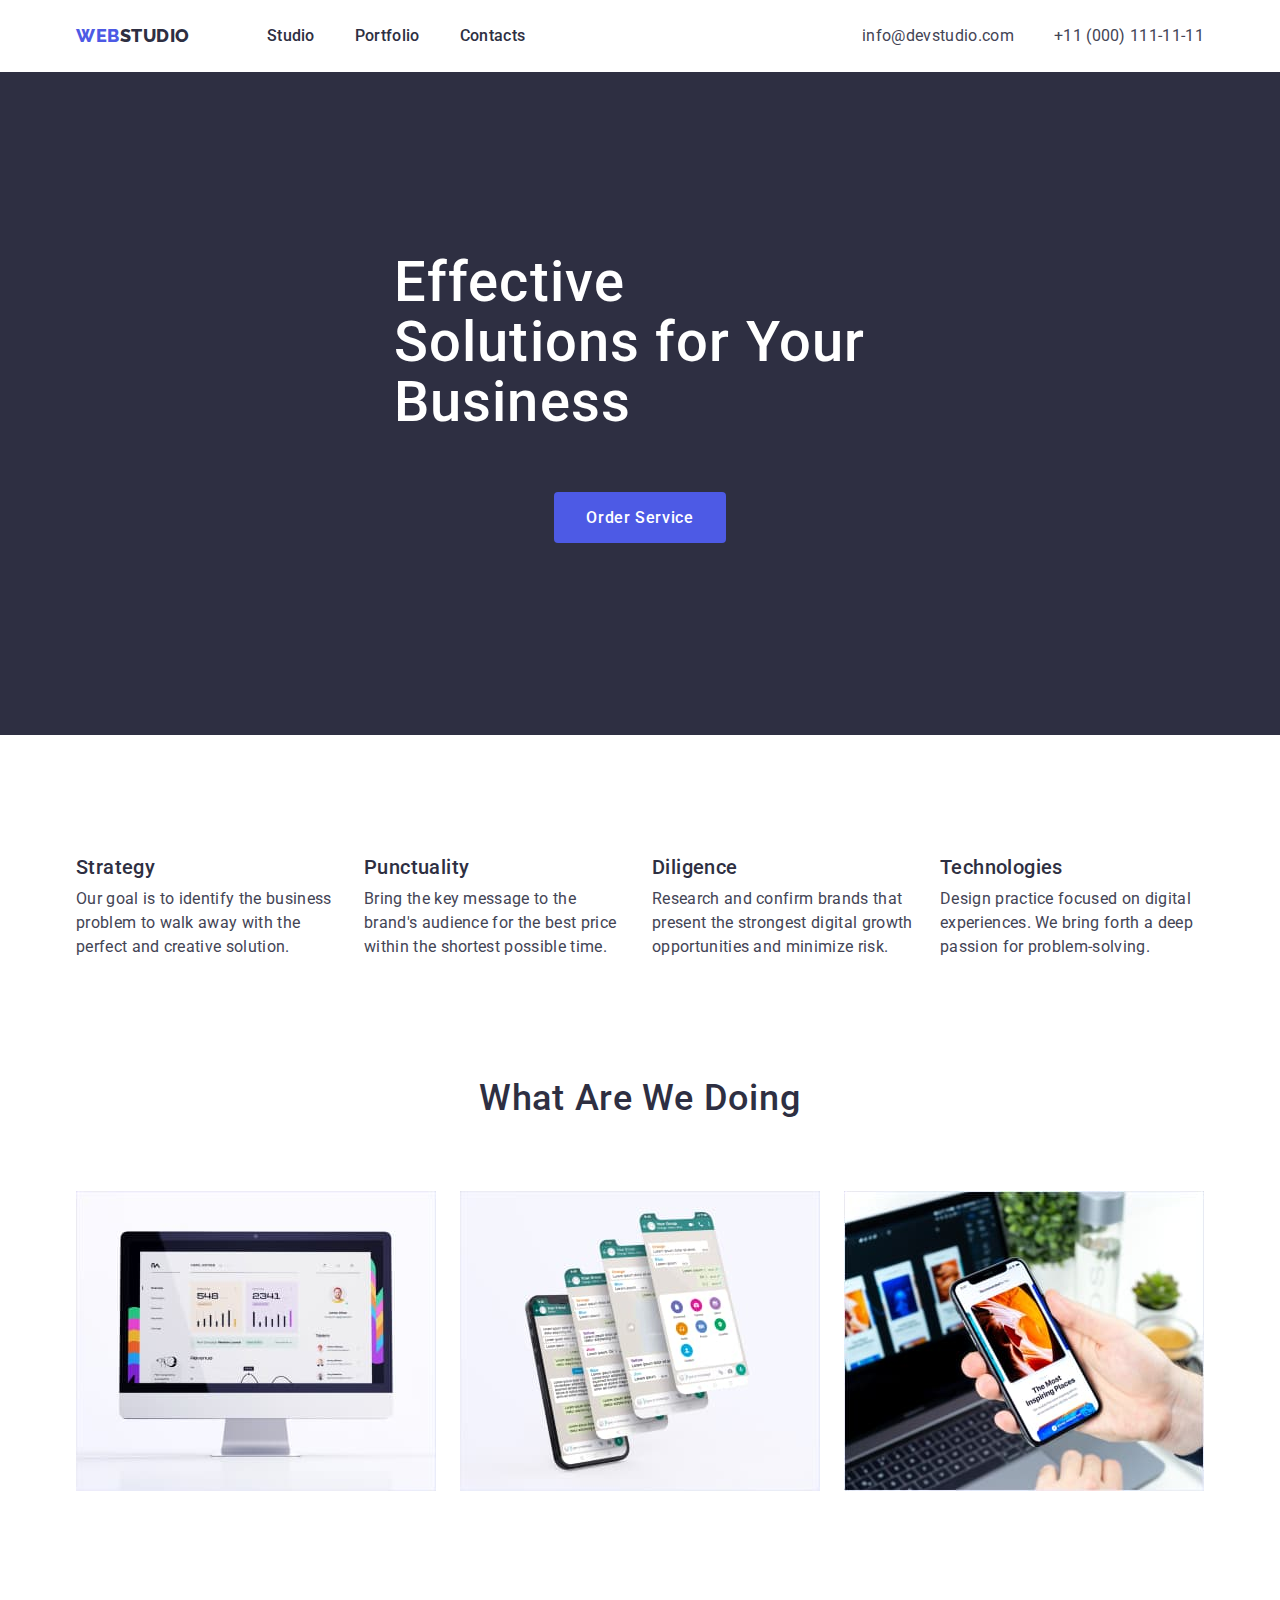
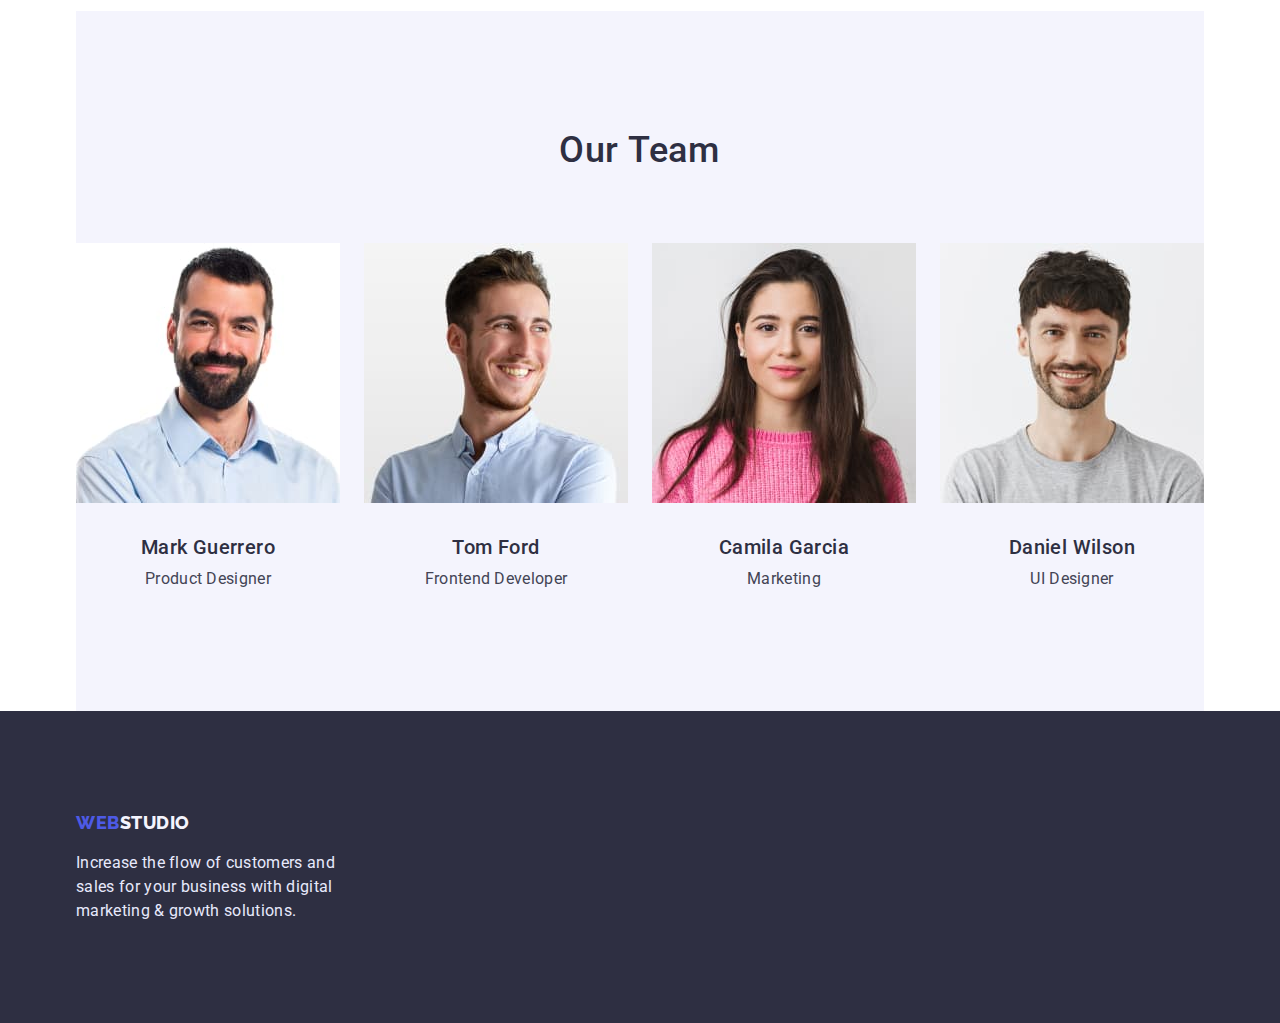
==== index.html @ e655b71c "homework 3" ====
<!DOCTYPE html>
<html lang="en">
	<head>
		<meta charset="UTF-8" />
		<meta http-equiv="X-UA-Compatible" content="IE=edge" />
		<meta name="viewport" content="width=device-width, initial-scale=1.0" />
		<title>Main Page</title>
		<link rel="preconnect" href="https://fonts.googleapis.com" />
		<link rel="preconnect" href="https://fonts.gstatic.com" crossorigin />
		<link
			rel="stylesheet"
			href="https://fonts.googleapis.com/css2?family=Raleway:wght@800&family=Roboto:wght@400;500;700;900&display=swap"
		/>
		<link
			rel="stylesheet"
			href="https://cdnjs.cloudflare.com/ajax/libs/modern-normalize/1.0.0/modern-normalize.min.css"
		/>
		<link rel="stylesheet" href="./css/styles.css" />
	</head>
	<body>
		<header class="header">
			<div class="page-header container">
				<!-- Logo -->
				<a href="#" class="link logo"><span class="web">WEB</span>STUDIO</a>
				<!-- Nav -->
				<ul class="header-list">
					<li class="header-item"><a class="header-link link" href="./index.html">Studio</a></li>
					<li class="header-item"><a class="header-link link" href="./portfolio.html">Portfolio</a></li>
					<li class="header-item"><a class="header-link link" href="#">Contacts</a></li>
				</ul>
				<!-- Contacts -->
				<ul class="header-contacts">
					<li><a class="header-phone link" href="mailto:info@devstudio.com">info@devstudio.com</a></li>
					<li><a class="header-mail link" href="tel:+110001111111">+11 (000) 111-11-11</a></li>
				</ul>
			</div>
		</header>
		<main>
			<!-- Hero -->
			<section class="hero">
				<div class="container">
					<h1 class="hero-title">Effective Solutions for Your Business</h1>
					<button class="hero-button" type="button">Order Service</button>
				</div>
			</section>
			<!-- Qualities -->
			<div class="container">
				<section class="qualities">
					<h2 class="visually-hidden">Qualities</h2>
					<ul class="qualities-list">
						<li class="qualities-item">
							<h3 class="qualities-title">Strategy</h3>
							<p class="qualities-text">
								Our goal is to identify the business problem to walk away with the perfect and creative solution.
							</p>
						</li>
						<li class="qualities-item">
							<h3 class="qualities-title">Punctuality</h3>
							<p class="qualities-text">
								Bring the key message to the brand's audience for the best price within the shortest possible time.
							</p>
						</li>
						<li class="qualities-item">
							<h3 class="qualities-title">Diligence</h3>
							<p class="qualities-text">
								Research and confirm brands that present the strongest digital growth opportunities and minimize risk.
							</p>
						</li>
						<li class="qualities-item">
							<h3 class="qualities-title">Technologies</h3>
							<p class="qualities-text">
								Design practice focused on digital experiences. We bring forth a deep passion for problem-solving.
							</p>
						</li>
					</ul>
				</section>
			</div>

			<!-- What are we doing -->
			<div class="container">
				<section class="work">
					<h2 class="work-title">What are we doing</h2>
					<ul class="work-list">
						<li><img width="360" height="300" src="./img/about/monitor.jpg" alt="monitor" /></li>
						<li><img width="360" height="300" src="./img/about/phone.jpg" alt="phone" /></li>
						<li>
							<img width="360" height="300" src="./img/about/a_phone_in_hand.jpg" alt="Phone in hand" />
						</li>
					</ul>
				</section>
			</div>
			<!-- Team -->
			<div class="container">
				<section class="team">
					<h2 class="team-title">Our Team</h2>
					<ul class="team-list">
						<li class="team-item">
							<img width="264" height="260" src="./img/team/mark.jpg" alt="Photo of Mark Guerrero" />
							<h3 class="name">Mark Guerrero</h3>
							<p class="job">Product Designer</p>
						</li>
						<li class="team-item">
							<img width="264" height="260" src="./img/team/tom.jpg" alt="Photo of Tom Ford" />
							<h3 class="name">Tom Ford</h3>
							<p class="job">Frontend Developer</p>
						</li>
						<li class="team-item">
							<img width="264" height="260" src="./img/team/camila.jpg" alt="Photo of Camila Garcia" />
							<h3 class="name">Camila Garcia</h3>
							<p class="job">Marketing</p>
						</li>
						<li class="team-item">
							<img width="264" height="260" src="./img/team/daniel.jpg" alt="Photo of Daniel Wilson" />
							<h3 class="name">Daniel Wilson</h3>
							<p class="job">UI Designer</p>
						</li>
					</ul>
				</section>
			</div>
		</main>
		<!-- Footer -->
		<footer class="footer">
			<div class="container">
				<!-- logo -->
				<a class="link logo" href="#"><span class="web">WEB</span>STUDIO</a>
				<p class="footer-text">
					Increase the flow of customers and sales for your business with digital marketing & growth solutions.
				</p>
			</div>
		</footer>
	</body>
</html>
---- css/styles.css ----
:root {
	--main-text-color: #434455;
	--secondary-text-color: #2e2f42;
	--accent-text-color: #fff;
	--logo-color: #4d5ae5;
	--footer-tex-color: #e7e9fc;
	--main-background-color: #e5e5e5;
	--secondary-background-color: #f4f4fd;
}

.visually-hidden {
	position: absolute;
	width: 1px;
	height: 1px;
	margin: -1px;
	border: 0;
	padding: 0;
	white-space: nowrap;
	clip-path: inset(100%);
	clip: rect(0 0 0 0);
	overflow: hidden;
}
ul {
	list-style: none;
	margin-top: 0;
	margin-bottom: 0;
	padding-left: 0;
}
.link {
	font-family: inherit;
	text-decoration: none;
}
h1,
h2,
h3,
h4,
p {
	margin-top: 0;
	margin-bottom: 0;
}
img {
	display: block;
}
button {
	cursor: pointer;
}
body {
	font-family: "Roboto", sans-serif;
	color: var(--main-text-color);
	background-color: var(--accent-text-color);
}
.container {
	width: 1152px;
	margin-left: auto;
	margin-right: auto;
	padding-left: 12px;
	padding-right: 12px;
}
/* --Header-- */
.page-header {
	display: flex;
	align-items: center;
	padding-top: 24px;
	padding-bottom: 24px;
}
.logo {
	margin-right: 77px;
}
.header-item:not(:last-child) {
	margin-right: 40px;
}
.header-list {
	display: flex;
}
.header-contacts {
	display: flex;
	margin-left: auto;
}
.header-phone {
	margin-right: 40px;
}
.logo {
	font-family: "Raleway", sans-serif;
	font-weight: 800;
	font-size: 18px;
	line-height: 1.33;
	letter-spacing: 0.03em;
	color: var(--secondary-text-color);
}
.web {
	font-family: "Raleway", sans-serif;
	font-weight: 800;
	font-size: 18px;
	line-height: 1.33;
	letter-spacing: 0.03em;
	color: var(--logo-color);
}
.header-link {
	font-weight: 500;
	font-size: 16px;
	line-height: 1.5;
	letter-spacing: 0.02em;
	color: var(--secondary-text-color);
}
.header-link:hover,
.header-link:focus {
	color: var(--main-text-color);
}
.header-link:active {
	color: var(--logo-color);
}
.header-phone,
.header-mail {
	font-size: 16px;
	line-height: 1.5;
	letter-spacing: 0.02em;
	color: var(--main-text-color);
}
.header-phone:hover,
.header-mail:hover,
.header-phone:focus,
.header-mail:focus {
	color: var(--logo-color);
}
/* --Main Page-- */
/* --Hero-- */
.hero {
	background-color: var(--secondary-text-color);
}
.hero > .container {
	padding-top: 181px;
	padding-bottom: 192px;
}
.hero-title {
	width: 492px;
	margin-left: auto;
	margin-right: auto;
	margin-bottom: 59px;

	font-weight: 500;
	font-size: 56px;
	line-height: 1.07;
	letter-spacing: 0.02em;
	color: var(--accent-text-color);
}
.hero-button {
	display: block;
	padding: 16px 32px;
	margin-left: auto;
	margin-right: auto;

	font-family: "Roboto", sans-serif;
	font-weight: 500;
	font-style: normal;
	font-size: 16px;
	line-height: 1.19;
	letter-spacing: 0.04em;
	color: var(--accent-text-color);
	background: var(--logo-color);
	border-radius: 4px;
	border: transparent;
}
.hero-button:hover {
	background-color: var(--logo-color);
}
.hero-button:active {
	background-color: #404bbf;
}
/* --Qualities-- */
.qualities {
	padding-top: 120px;
	padding-bottom: 120px;
}
.qualities-list {
	display: flex;
	margin-right: -24px;
}
.qualities-item {
	flex-basis: calc(100% / 4 - 24px);
	margin-right: 24px;
}
.qualities-title {
	margin-bottom: 8px;

	font-weight: 500;
	font-size: 20px;
	line-height: 1.2;
	letter-spacing: 0.02em;
	color: var(--secondary-text-color);
}
.qualities-text {
	font-size: 16px;
	line-height: 1.5;
	letter-spacing: 0.02em;
	color: var(--main-text-color);
}
/* Work */
.work {
	padding-bottom: 120px;
}
.work-title {
	width: 322px;
	margin-left: auto;
	margin-right: auto;
	margin-bottom: 72px;

	font-weight: 500;
	font-size: 36px;
	line-height: 1.11;
	letter-spacing: 0.02em;
	text-transform: capitalize;
	color: var(--secondary-text-color);
}
.work-list {
	display: flex;
	justify-content: space-between;
}
/* --Team-- */
.team {
	padding-top: 120px;
	padding-bottom: 120px;

	background-color: var(--secondary-background-color);
}
.team-list {
	display: flex;
	justify-content: space-between;
	text-align: center;
}
.team-title {
	width: 162px;
	margin-left: auto;
	margin-right: auto;
	margin-bottom: 72px;

	font-weight: 500;
	font-size: 36px;
	line-height: 1.11;
	letter-spacing: 0.02em;
	text-transform: capitalize;
	color: var(--secondary-text-color);
}
.name {
	width: 135px;
	margin-left: auto;
	margin-right: auto;
	margin-top: 32px;
	margin-bottom: 8px;

	text-align: center;
	font-weight: 500;
	font-size: 20px;
	line-height: 1.2;
	letter-spacing: 0.02em;
	color: var(--secondary-text-color);
}
.job {
	width: ;
	font-size: 16px;
	line-height: 1.5;
	letter-spacing: 0.02em;
	color: var(--main-text-color);
}
/* --Portfolio Page-- */
/* --Filter-- */
.filter {
	display: flex;
	justify-content: center;
	padding-top: 96px;
	padding-bottom: 72px;
}
.filter-item:not(:last-child) {
	margin-right: 24px;
}
.filter-button {
	padding: 8px 16px;

	font-family: inherit;
	font-weight: 500;
	font-style: normal;
	font-size: 16px;
	line-height: 1.5;
	letter-spacing: 0.04em;
	color: var(--logo-color);
	background: var(--secondary-background-color);
	border: 1px solid var(--footer-tex-color);
	border-radius: 4px;
}
.filter-button:hover,
.filter-button:focus {
	color: var(--accent-text-color);
	background: var(--logo-color);
}
/* --Portfolio-- */
.portfolio-list {
	display: flex;
	padding: 0;
	margin: 0;
	flex-wrap: wrap;
	padding-bottom: 120px;
	margin-right: -24px;
}
.portfolio-item {
	flex-basis: calc(100% / 3 - 24px);
}
.portfolio-item:not(:nth-child(3n)) {
	margin-right: 24px;
}
.portfolio-item:not(:nth-last-child(-n + 3)) {
	margin-bottom: 48px;
}
.portfolio-card {
	display: block;
	margin-bottom: 32px;
}
.portfolio-title {
	padding-left: 16px;
	margin-bottom: 8px;

	font-weight: 500;
	font-size: 20px;
	line-height: 1.2;
	letter-spacing: 0.02em;
	color: var(--secondary-text-color);
}
.portfolio-text {
	padding-left: 16px;

	font-size: 16px;
	line-height: 1.5;
	letter-spacing: 0.02em;
	color: var(--main-text-color);
}
.portfolio-text {
	font-size: 16px;
	line-height: 1.5;
	letter-spacing: 0.02em;
	color: var(--secondary-background-color);
}
/* --Footer-- */
.footer {
	background-color: var(--secondary-text-color);
	padding-top: 100px;
	padding-bottom: 100px;
}
.footer .logo {
	font-family: "Raleway", sans-serif;
	font-weight: 800;
	font-size: 18px;
	line-height: 1.33;
	letter-spacing: 0.03em;
	color: var(--secondary-background-color);
}
.footer-text {
	width: 264px;
	margin-top: 16px;

	font-size: 16px;
	line-height: 1.5;
	letter-spacing: 0.02em;
	color: var(--footer-tex-color);
	background: var(--secondary-text-color);
}
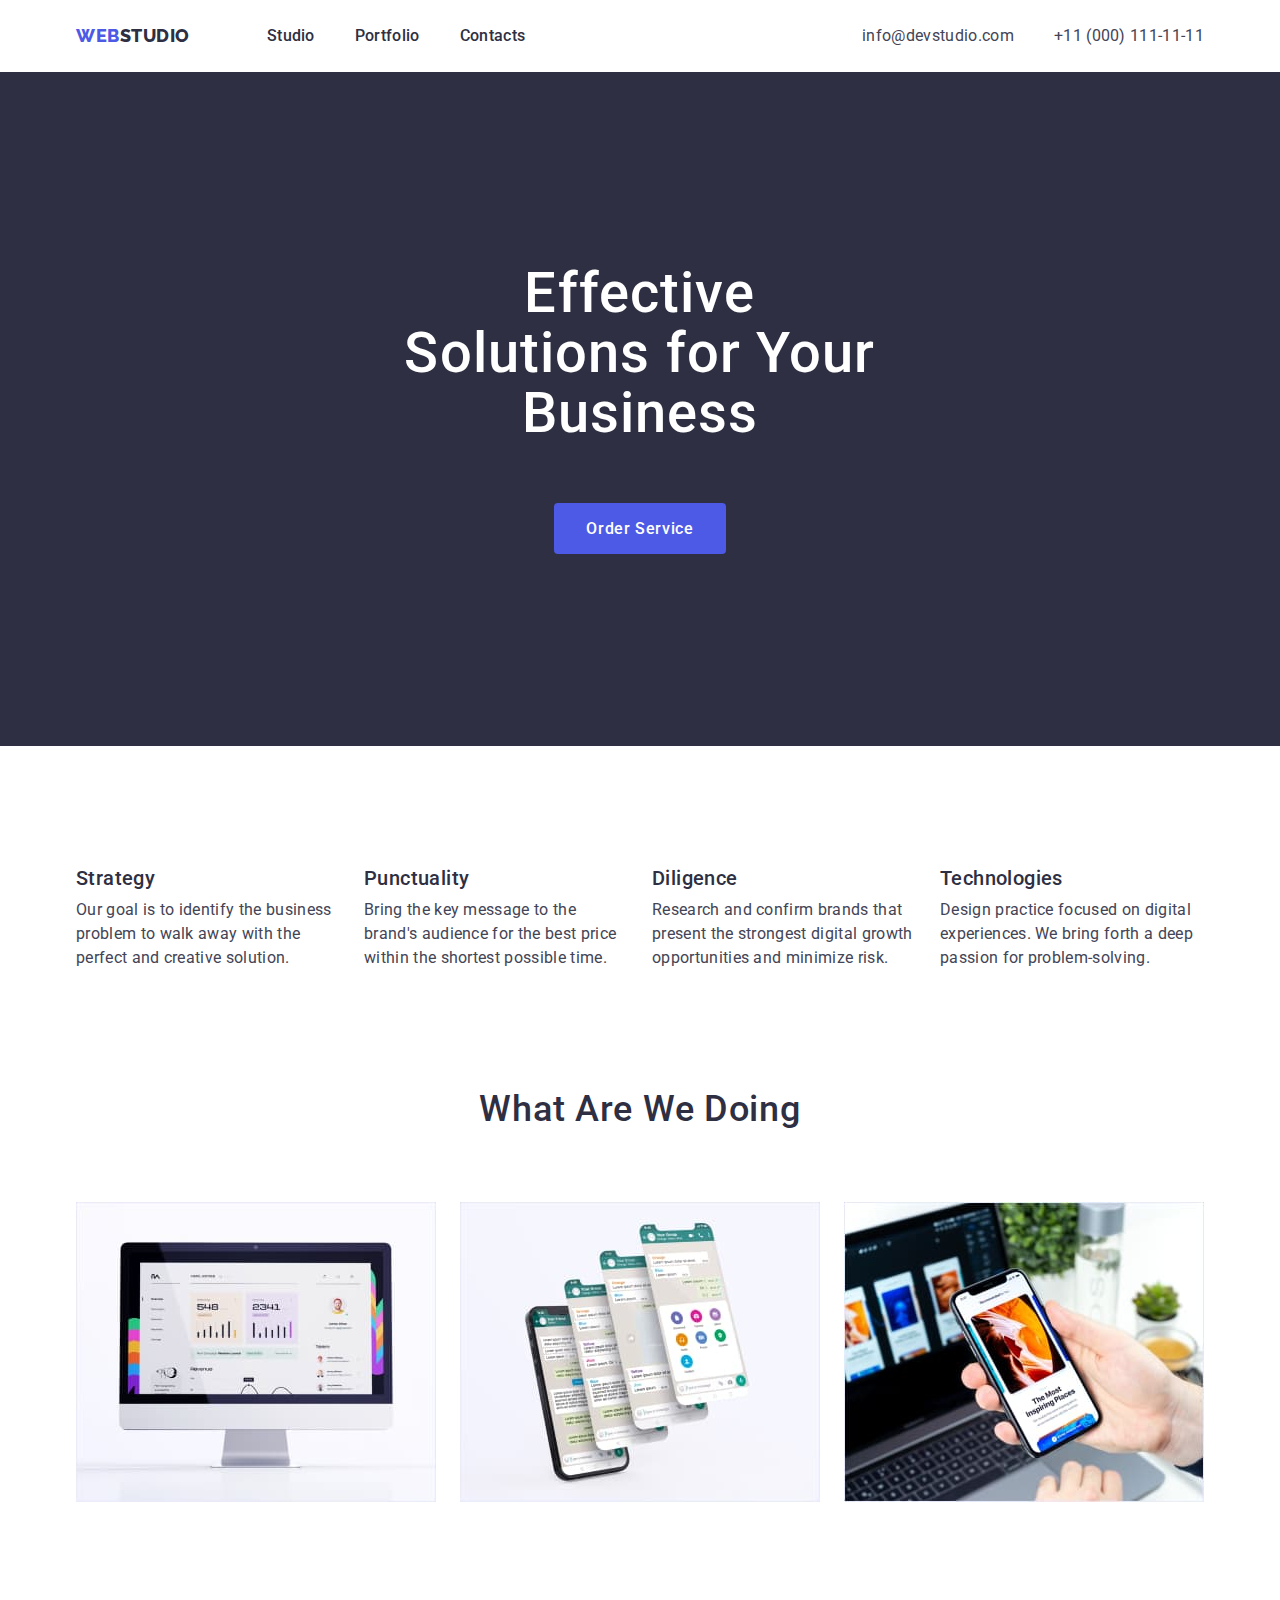
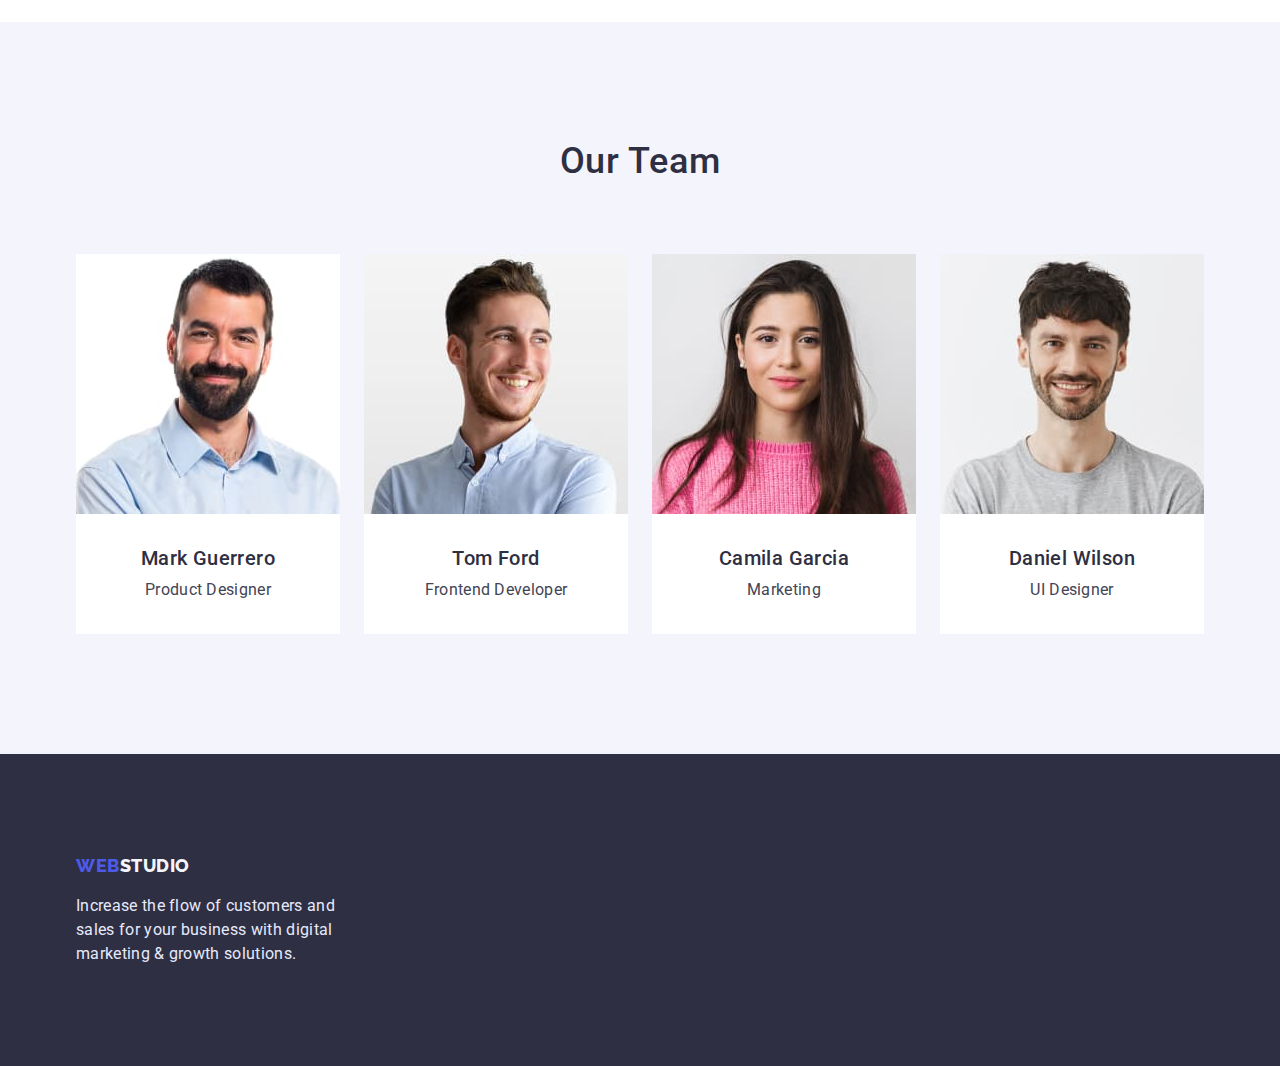
==== commit bb304ca4: "Correction" ====
--- a/index.html
+++ b/index.html
@@ -44,8 +44,8 @@
 				</div>
 			</section>
 			<!-- Qualities -->
-			<div class="container">
-				<section class="qualities">
+			<section class="qualities">
+				<div class="container">
 					<h2 class="visually-hidden">Qualities</h2>
 					<ul class="qualities-list">
 						<li class="qualities-item">
@@ -73,12 +73,12 @@
 							</p>
 						</li>
 					</ul>
-				</section>
-			</div>
+				</div>
+			</section>
 
 			<!-- What are we doing -->
-			<div class="container">
-				<section class="work">
+			<section class="work">
+				<div class="container">
 					<h2 class="work-title">What are we doing</h2>
 					<ul class="work-list">
 						<li><img width="360" height="300" src="./img/about/monitor.jpg" alt="monitor" /></li>
@@ -87,36 +87,44 @@
 							<img width="360" height="300" src="./img/about/a_phone_in_hand.jpg" alt="Phone in hand" />
 						</li>
 					</ul>
-				</section>
-			</div>
+				</div>
+			</section>
 			<!-- Team -->
-			<div class="container">
-				<section class="team">
+			<section class="team">
+				<div class="container">
 					<h2 class="team-title">Our Team</h2>
 					<ul class="team-list">
 						<li class="team-item">
 							<img width="264" height="260" src="./img/team/mark.jpg" alt="Photo of Mark Guerrero" />
-							<h3 class="name">Mark Guerrero</h3>
-							<p class="job">Product Designer</p>
+							<div class="team-item-text">
+								<h3 class="name">Mark Guerrero</h3>
+								<p class="job">Product Designer</p>
+							</div>
 						</li>
 						<li class="team-item">
 							<img width="264" height="260" src="./img/team/tom.jpg" alt="Photo of Tom Ford" />
-							<h3 class="name">Tom Ford</h3>
-							<p class="job">Frontend Developer</p>
+							<div class="team-item-text">
+								<h3 class="name">Tom Ford</h3>
+								<p class="job">Frontend Developer</p>
+							</div>
 						</li>
 						<li class="team-item">
 							<img width="264" height="260" src="./img/team/camila.jpg" alt="Photo of Camila Garcia" />
-							<h3 class="name">Camila Garcia</h3>
+							<div class="team-item-text">
+								<h3 class="name">Camila Garcia</h3>
 							<p class="job">Marketing</p>
+							</div>
 						</li>
 						<li class="team-item">
 							<img width="264" height="260" src="./img/team/daniel.jpg" alt="Photo of Daniel Wilson" />
-							<h3 class="name">Daniel Wilson</h3>
+							<div class="team-item-text">
+								<h3 class="name">Daniel Wilson</h3>
 							<p class="job">UI Designer</p>
+							</div>
 						</li>
 					</ul>
-				</section>
-			</div>
+				</div>
+			</section>
 		</main>
 		<!-- Footer -->
 		<footer class="footer">
--- a/css/styles.css
+++ b/css/styles.css
@@ -50,18 +50,16 @@
 	background-color: var(--accent-text-color);
 }
 .container {
-	width: 1152px;
+	width: 1158px;
 	margin-left: auto;
 	margin-right: auto;
-	padding-left: 12px;
-	padding-right: 12px;
+	padding-left: 15px;
+	padding-right: 15px;
 }
 /* --Header-- */
 .page-header {
 	display: flex;
 	align-items: center;
-	padding-top: 24px;
-	padding-bottom: 24px;
 }
 .logo {
 	margin-right: 77px;
@@ -96,6 +94,10 @@
 	color: var(--logo-color);
 }
 .header-link {
+	display: block;
+	padding-top: 24px;
+	padding-bottom: 24px;
+
 	font-weight: 500;
 	font-size: 16px;
 	line-height: 1.5;
@@ -125,18 +127,18 @@
 /* --Main Page-- */
 /* --Hero-- */
 .hero {
+	padding-top: 192px;
+	padding-bottom: 192px;
+
+	text-align: center;
 	background-color: var(--secondary-text-color);
-}
-.hero > .container {
-	padding-top: 181px;
-	padding-bottom: 192px;
 }
 .hero-title {
 	width: 492px;
 	margin-left: auto;
 	margin-right: auto;
 	margin-bottom: 59px;
-
+	
 	font-weight: 500;
 	font-size: 56px;
 	line-height: 1.07;
@@ -197,11 +199,9 @@
 /* Work */
 .work {
 	padding-bottom: 120px;
+	text-align: center;
 }
 .work-title {
-	width: 322px;
-	margin-left: auto;
-	margin-right: auto;
 	margin-bottom: 72px;
 
 	font-weight: 500;
@@ -220,6 +220,7 @@
 	padding-top: 120px;
 	padding-bottom: 120px;
 
+	text-align: center;
 	background-color: var(--secondary-background-color);
 }
 .team-list {
@@ -228,9 +229,6 @@
 	text-align: center;
 }
 .team-title {
-	width: 162px;
-	margin-left: auto;
-	margin-right: auto;
 	margin-bottom: 72px;
 
 	font-weight: 500;
@@ -240,14 +238,16 @@
 	text-transform: capitalize;
 	color: var(--secondary-text-color);
 }
+.team-item {
+	background-color: var(--accent-text-color);
+}
+.team-item-text {
+	padding-top: 32px;
+	padding-bottom: 32px;
+	text-align: center;
+}
 .name {
-	width: 135px;
-	margin-left: auto;
-	margin-right: auto;
-	margin-top: 32px;
 	margin-bottom: 8px;
-
-	text-align: center;
 	font-weight: 500;
 	font-size: 20px;
 	line-height: 1.2;
@@ -263,12 +263,16 @@
 }
 /* --Portfolio Page-- */
 /* --Filter-- */
+.portfolio {
+	padding-top: 96px;
+	padding-bottom: 120px;
+}
 .filter {
+	margin-bottom: 72px;
+
 	display: flex;
 	justify-content: center;
-	padding-top: 96px;
-	padding-bottom: 72px;
-}
+	}
 .filter-item:not(:last-child) {
 	margin-right: 24px;
 }
@@ -297,7 +301,6 @@
 	padding: 0;
 	margin: 0;
 	flex-wrap: wrap;
-	padding-bottom: 120px;
 	margin-right: -24px;
 }
 .portfolio-item {
@@ -311,10 +314,15 @@
 }
 .portfolio-card {
 	display: block;
-	margin-bottom: 32px;
+	}
+.portfolio-card-text {
+	padding-left: 16px;
+	padding-top: 32px;
+	padding-bottom: 32px;
+	border: 0.5px solid #F4F4FD;
+box-shadow: 0px 1px 6px rgba(46, 47, 66, 0.08);
 }
 .portfolio-title {
-	padding-left: 16px;
 	margin-bottom: 8px;
 
 	font-weight: 500;
@@ -324,18 +332,10 @@
 	color: var(--secondary-text-color);
 }
 .portfolio-text {
-	padding-left: 16px;
-
-	font-size: 16px;
-	line-height: 1.5;
-	letter-spacing: 0.02em;
-	color: var(--main-text-color);
-}
-.portfolio-text {
-	font-size: 16px;
-	line-height: 1.5;
-	letter-spacing: 0.02em;
-	color: var(--secondary-background-color);
+	font-size: 16px;
+	line-height: 1.5;
+	letter-spacing: 0.02em;
+	color: var(--main-text-color);
 }
 /* --Footer-- */
 .footer {
